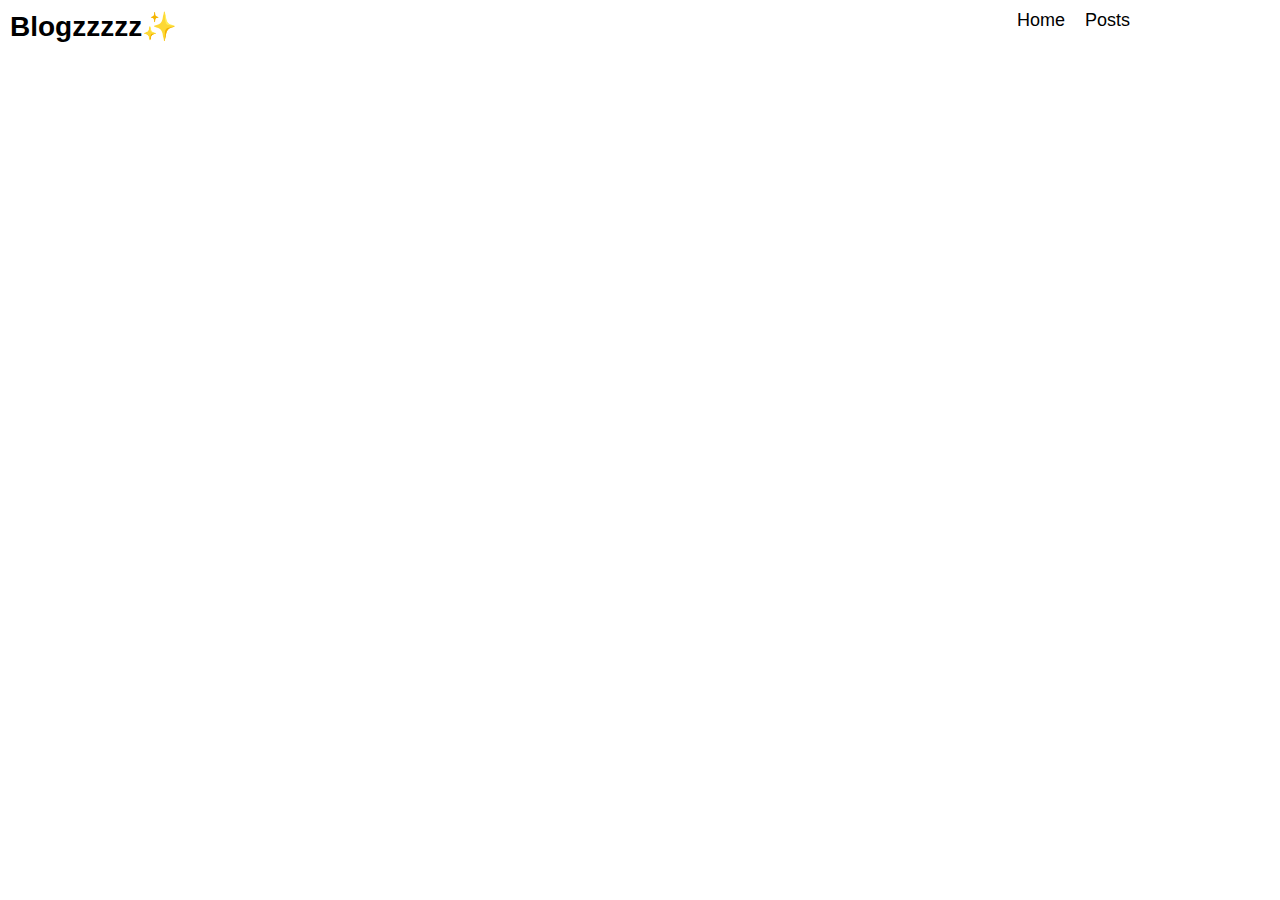
==== Blog Website/post.html @ 4e6e0eb0 "Add files via upload" ====
<!DOCTYPE html>
<html lang="en">
<head>
    <meta charset="UTF-8">
    <meta http-equiv="X-UA-Compatible" content="IE=edge">
    <meta name="viewport" content="width=device-width, initial-scale=1.0">
    <title>Blogzzzz|More</title>
    <link rel="shortcut icon" href="images/favicon.ico" type="image/x-icon">
    <link rel="stylesheet" href="style.css">
</head>
<body>
    <header>
        <nav><h1>Blogzzzzz✨</h1>
           <ul>
               <li>Home</li>
               <li>Posts</li>
               <li>
                   <i class="fa fa-instagram"></i>
               </li>
               <li>
                   <i class="fa fa-twitter"></i>
               </li>
               <li>
                   <i class="fa fa-linkedin"></i>
               </li>
           </ul>
        </nav>
       </header>
       <main></main>
</body>
</html>
---- Blog Website/style.css ----
@import url('https://fonts.googleapis.com/css?family=Open+Sans&display=swap');
*{
    margin: 0;
    padding: 0;
    box-sizing: border-box;
}

html {
    font-size: 62.5%;
}

html,
body {
    font-family:"Inter", sans-serif;
    font-weight: 300;
    line-weight: 1.4rem;
    scroll-behavior: smooth;
}

body{
    font-size: 1.4rem;
}

ul{
    list-style: none;
}

header {
    position: sticky;
    top: 0;
    background: #fff ;
}

nav {
    padding: 1rem;
    max-width: 1200px;
    display: flex;
    justify-content: space-between;

}

nav ul{
    display: flex;
    gap: 2rem;

}

nav ul li {
    font-size: 1.8rem;
}

nav ul li:hover{
    border-bottom: rgb(255, 165, 165) 2px solid;
}

nav i {
    font-size: 2.5rem;
}
main{
    max-width: 1200px;
    margin: 0 auto;
}

/* hero section */

#hero {
    display: flex;
    justify-content: space-between;
    align-items: center;
}

.hero-content h1 {
    font-size: 6rem;
    line-height: 6rem;
    color: rgb(22, 144, 144);
}

.hero-content h4 {
    font-size: 3 rem;
    font-weight: 300;
}

.hero-image img {
    border-radius: 5rem;
}
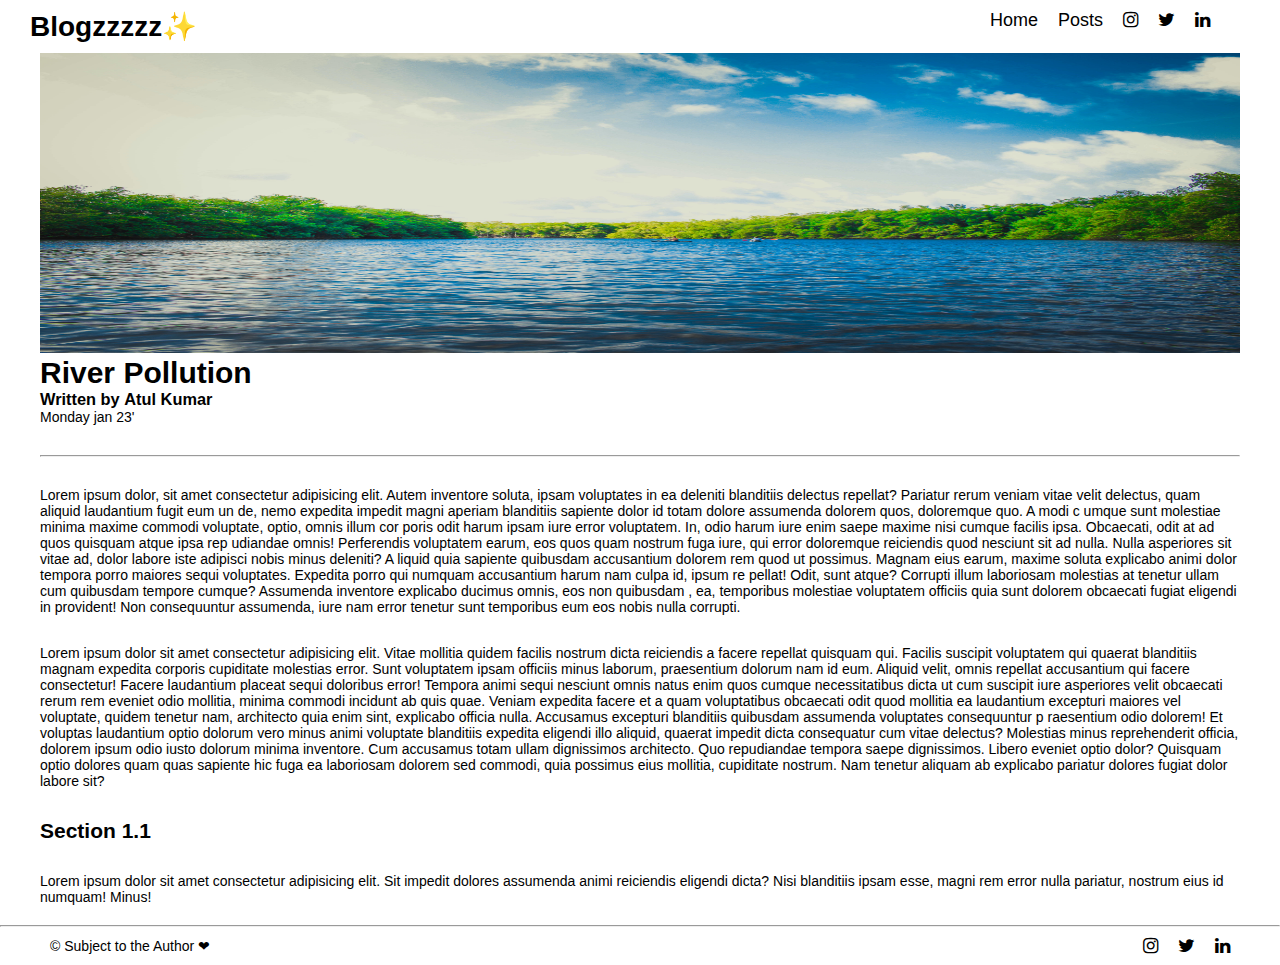
==== commit 2782c01b: "Add files via upload" ====
--- a/Blog Website/post.html
+++ b/Blog Website/post.html
@@ -7,13 +7,15 @@
     <title>Blogzzzz|More</title>
     <link rel="shortcut icon" href="images/favicon.ico" type="image/x-icon">
     <link rel="stylesheet" href="style.css">
+    <link rel="stylesheet" href="https://cdnjs.cloudflare.com/ajax/libs/font-awesome/4.7.0/css/font-awesome.min.css">
 </head>
 <body>
     <header>
         <nav><h1>Blogzzzzz✨</h1>
            <ul>
-               <li>Home</li>
-               <li>Posts</li>
+            <a href="index.html"><li>Home</li></a>
+            <a href="post.html"><li>Posts</li></a>
+               
                <li>
                    <i class="fa fa-instagram"></i>
                </li>
@@ -26,6 +28,56 @@
            </ul>
         </nav>
        </header>
-       <main></main>
+       <main class="post">
+        <section>
+            <div class="banner_image">
+                <img src="images/River7.jpg" alt="" srcset=""  height="300">
+            </div>
+            <h1>River Pollution</h1>
+            <div claas="about-author">
+                <h3>Written by <strong>Atul Kumar</strong></h3>
+                <p>Monday jan 23'</p>
+            </div>
+        </section>
+        <hr/>
+        <article>
+            <p>Lorem ipsum dolor, sit amet consectetur adipisicing elit. Autem inventore soluta, ipsam voluptates in ea deleniti blanditiis delectus repellat? Pariatur rerum veniam vitae velit delectus, quam aliquid laudantium fugit eum un
+                de, nemo expedita impedit magni aperiam blanditiis sapiente dolor id totam dolore assumenda dolorem quos, doloremque quo. A modi c
+                umque sunt molestiae minima maxime commodi voluptate, optio, omnis illum cor
+                poris odit harum ipsam iure error voluptatem. In, odio harum iure enim saepe maxime nisi cumque facilis ipsa. Obcaecati, odit at ad quos quisquam atque ipsa rep
+                udiandae omnis! Perferendis voluptatem earum, eos quos quam nostrum fuga iure, qui error doloremque reiciendis quod nesciunt sit ad nulla. Nulla asperiores sit vitae ad, dolor labore iste adipisci nobis minus deleniti? A
+                liquid quia sapiente quibusdam accusantium dolorem rem quod ut possimus. Magnam eius earum, maxime soluta explicabo animi dolor tempora porro maiores sequi voluptates. Expedita porro qui numquam accusantium harum nam culpa id, ipsum re
+                pellat! Odit, sunt atque? Corrupti illum laboriosam molestias at tenetur ullam cum quibusdam tempore cumque? Assumenda inventore explicabo ducimus omnis, eos non quibusdam
+                , ea, temporibus molestiae voluptatem officiis quia sunt dolorem obcaecati fugiat eligendi in provident! Non consequuntur assumenda, iure nam error tenetur sunt temporibus eum eos nobis nulla corrupti.
+            </p>
+    
+            <p>Lorem ipsum dolor sit amet consectetur adipisicing elit. Vitae mollitia quidem facilis nostrum dicta reiciendis a facere repellat quisquam qui. Facilis suscipit voluptatem qui quaerat blanditiis magnam expedita corporis cupiditate molestias error. Sunt voluptatem ipsam officiis minus laborum, praesentium dolorum nam id eum. Aliquid velit, omnis repellat accusantium qui facere consectetur! Facere laudantium placeat sequi doloribus error! Tempora animi 
+                    sequi nesciunt omnis natus enim quos cumque necessitatibus dicta ut cum suscipit iure asperiores velit obcaecati rerum rem eveniet odio mollitia, minima commodi incidunt ab quis quae. Veniam expedita facere et a quam voluptatibus obcaecati odit quod mollitia ea laudantium excepturi maiores vel voluptate, quidem tenetur nam, architecto quia enim sint, explicabo officia nulla. Accusamus excepturi blanditiis quibusdam assumenda voluptates consequuntur p
+                    raesentium odio dolorem! Et voluptas laudantium optio dolorum vero minus animi voluptate blanditiis expedita eligendi illo aliquid, quaerat impedit dicta consequatur cum vitae delectus? Molestias minus reprehenderit officia, dolorem ipsum odio iusto dolorum minima inventore. Cum accusamus totam ullam dignissimos architecto. Quo repudiandae tempora saepe dignissimos. 
+                    Libero eveniet optio dolor? Quisquam optio dolores quam quas sapiente hic fuga ea laboriosam dolorem sed commodi, quia possimus eius mollitia, cupiditate nostrum. Nam tenetur aliquam ab explicabo pariatur dolores fugiat dolor labore sit?
+            </p>
+            <h2>Section 1.1</h2>
+            <p>
+                Lorem ipsum dolor sit amet consectetur adipisicing elit. Sit impedit dolores assumenda animi reiciendis eligendi dicta? Nisi blanditiis ipsam esse, magni rem error nulla pariatur, nostrum eius id numquam! Minus!
+            </p>
+        </article>
+       </main>
+<hr/>
+        <!-- footer -->
+    <footer>
+        <p>©
+            <strong>Subject to the Author</strong> ❤</p>
+        <ul>
+            <li>
+                <i class="fa fa-instagram"></i>
+            </li>
+            <li>
+                <i class="fa fa-twitter"></i>
+            </li>
+            <li>
+                <i class="fa fa-linkedin"></i>
+            </li>
+        </ul>
+    </footer>
 </body>
 </html>--- a/Blog Website/style.css
+++ b/Blog Website/style.css
@@ -13,7 +13,7 @@
 body {
     font-family:"Inter", sans-serif;
     font-weight: 300;
-    line-weight: 1.4rem;
+    /* line-weight: 1.4rem; */
     scroll-behavior: smooth;
 }
 
@@ -28,6 +28,7 @@
 header {
     position: sticky;
     top: 0;
+    margin-left: 2rem;
     background: #fff ;
 }
 
@@ -67,20 +68,138 @@
     display: flex;
     justify-content: space-between;
     align-items: center;
+    
 }
 
 .hero-content h1 {
     font-size: 6rem;
     line-height: 6rem;
     color: rgb(22, 144, 144);
+    margin-left: 4rem;
 }
 
 .hero-content h4 {
-    font-size: 3 rem;
+    font-size: 1.6rem;
     font-weight: 300;
+    margin-left: 5rem;
 }
 
 .hero-image img {
     border-radius: 5rem;
 }
 
+/* Lcard  */
+.h-card{
+    display: flex;
+    margin: 2rem;
+    box-shadow: 0px 5px 4px rgb(221, 221, 221, 0.25);
+    align-items: center;
+    border: 1px solid #e2e2e2;
+    border-radius: 0.5rem;
+    overflow: hidden;
+}
+
+.card-content{
+    padding: 2rem;
+    display: flex;
+    flex-direction: column;
+    gap: 1rem;
+}
+
+.status{
+    display: flex;
+    justify-content: space-between;
+}
+
+.read-btn{
+     all:unset;
+     font-weight: 600;
+     border: 1px solid transparent ;
+}
+
+.read-btn:hover{
+   border: 1px solid #ccc;
+}
+
+
+/* card */
+.v-card{
+    display: flex;
+    flex-direction: column-reverse;
+    max-width: 320px;
+    /* margin: 2rem; */
+    box-shadow: 0px 5px 4px rgb(221, 221, 221, 0.25);
+    align-items: center;
+    border: 1px solid #e2e2e2;
+    border-radius: 0.5rem;
+    overflow: hidden;
+}
+
+.card_container{
+    margin: 0 auto;
+    display: grid;
+    grid-template-columns: repeat(auto-fit, minmax(320px, 1fr));
+}
+
+.card_wrapper{
+    display: flex;
+    justify-content: center;
+}
+
+.v-card image{
+    width: 100%;
+    height:100%;
+}
+
+
+footer{
+   display: flex;
+   gap: 2rem;
+   justify-content: space-between;
+   align-items: center;
+   padding: 1rem;
+   max-width: 1200px;
+   margin: 0 auto;
+}
+footer ul li{
+    font-size: 1.8rem;
+    display: flex;
+    
+}
+
+footer ul {
+    display: flex;
+    gap: 2rem;
+}
+
+
+.banner_image img{
+    width: 100%;
+}
+
+.post h1{
+    font-size: 3rem;
+}
+
+.post hr{
+    margin: 3rem 0;
+}
+
+.about-author{
+    display: flex;
+    gap: 1rem;
+    align-items: center;
+}
+
+
+article{
+    display: flex;
+    flex-direction: column;
+    gap: 3rem;
+    margin-bottom: 2rem;
+}
+
+a{
+    text-decoration: none;
+    color: #000;
+}